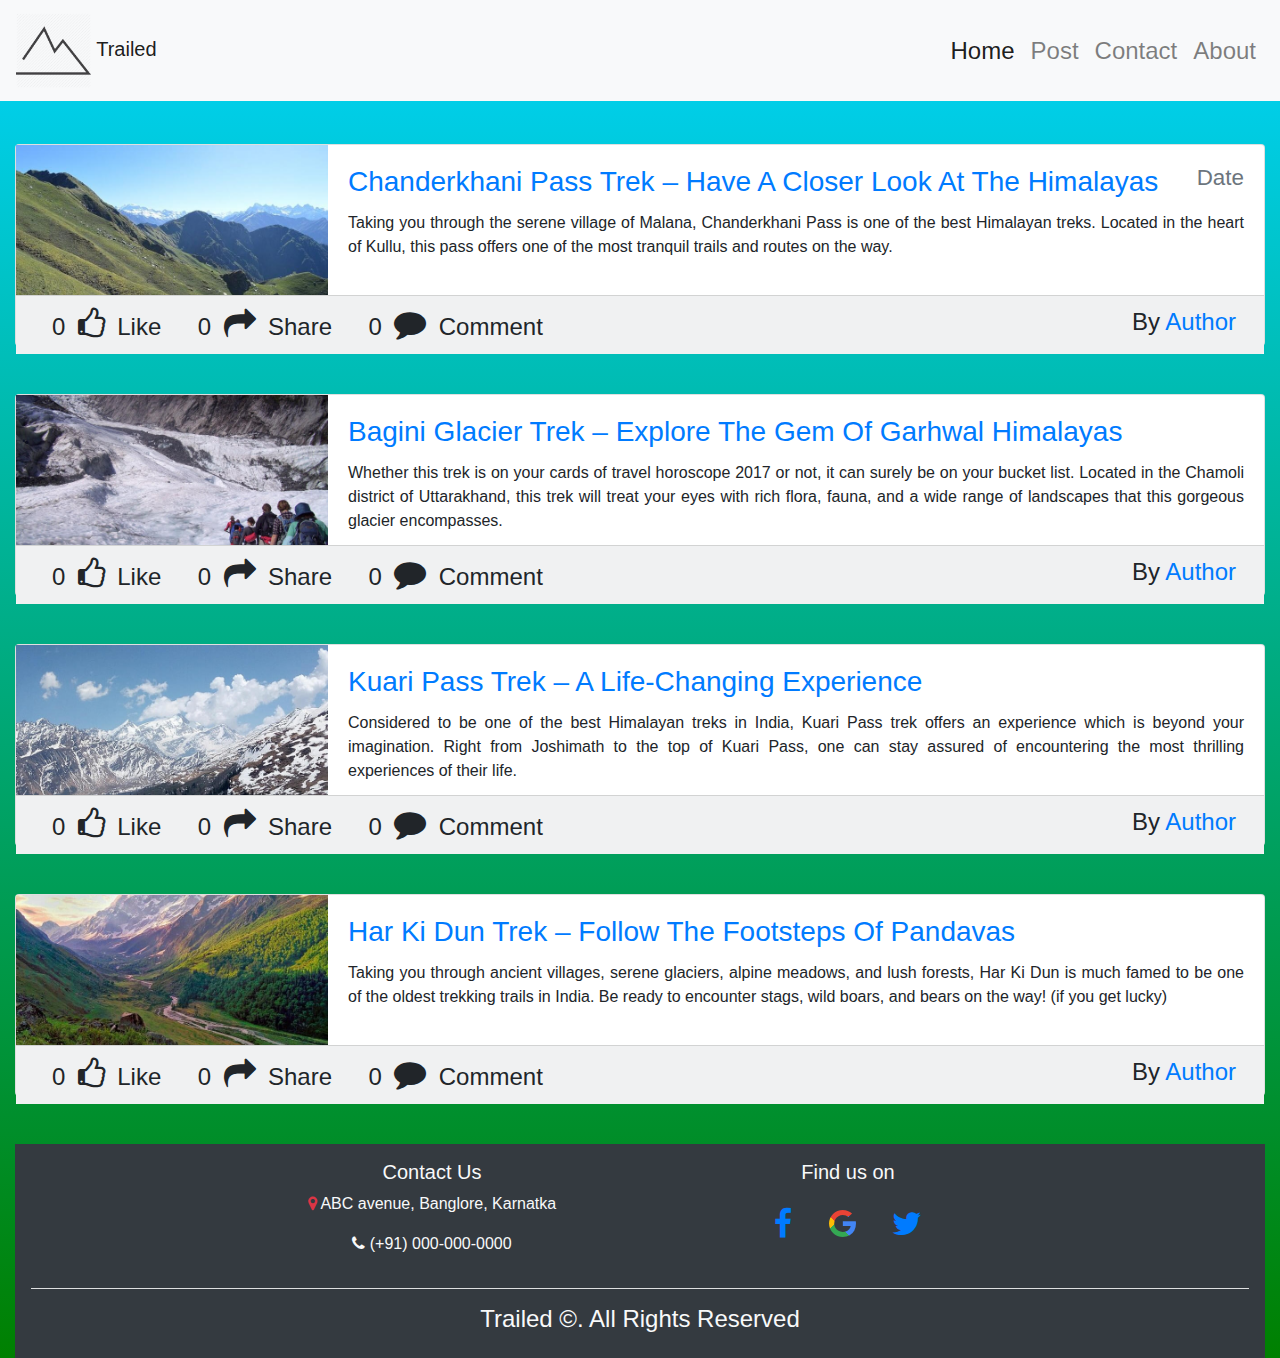
==== index.html @ d204b9c5 "first commit" ====
<!DOCTYPE html>
<html lang="en">

<head>
    <meta charset="UTF-8">
    <meta name="viewport" content="width=device-width, initial-scale=1.0">
    <title>Trailed</title>
    <link rel="stylesheet" href="https://stackpath.bootstrapcdn.com/bootstrap/4.5.2/css/bootstrap.min.css"
        integrity="sha384-JcKb8q3iqJ61gNV9KGb8thSsNjpSL0n8PARn9HuZOnIxN0hoP+VmmDGMN5t9UJ0Z" crossorigin="anonymous">
    <link rel="stylesheet" href="https://stackpath.bootstrapcdn.com/font-awesome/4.7.0/css/font-awesome.min.css"
        integrity="sha384-wvfXpqpZZVQGK6TAh5PVlGOfQNHSoD2xbE+QkPxCAFlNEevoEH3Sl0sibVcOQVnN" crossorigin="anonymous">
    <link rel="stylesheet" href="style.css">
</head>

<body class="">
    <div class="container-fluid">
        <header>
            <nav class="navbar navbar-expand-md navbar-light bg-light fixed-top">
                <a href="#" class="navbar-brand">
                    <img src="images/logo.png" alt="" class="logo"> Trailed
                </a>
                <button class="navbar-toggler" data-target="#my-nav" data-toggle="collapse" aria-controls="my-nav"
                    aria-expanded="false" aria-label="Toggle navigation">
                    <span class="navbar-toggler-icon"></span>
                </button>
                <div id="my-nav" class="collapse navbar-collapse">
                    <ul class="navbar-nav ml-auto">
                        <li class="nav-item active">
                            <a class="nav-link" href="#">Home</a>
                        </li>
                        <li class="nav-item">
                            <a class="nav-link" href="post.html">Post</a>
                        </li>
                        <li class="nav-item">
                            <a class="nav-link" href="#">Contact</a>
                        </li>
                        <li class="nav-item">
                            <a class="nav-link" href="#">About</a>
                        </li>
                    </ul>
                </div>
            </nav>
        </header>

        <div class="section mt-5 pt-5">
            <div class="card mt-5">
                <div class="row no-gutters post-content">
                    <div class="col-md-3">
                        <img src="images/Chanderkhani-Pass-Trek.jpg" class="post-thumbnail img-fluid" alt="">
                    </div>
                    <div class="col-md-9">
                        <div class="card-body post-desc">
                            <a href="#">
                                <h3 class="card-title">Chanderkhani Pass Trek – Have A Closer Look At The Himalayas<small class="float-right small text-muted">Date</small></h3>
                            </a>
                            <p class="card-text text-justify">Taking you through the serene village of Malana,
                                Chanderkhani Pass is one of the best Himalayan treks. Located in the heart of Kullu,
                                this pass offers one of the most tranquil trails and routes on the way.</p>
                        </div>
                    </div>
                    <div class="col-md-12 bg-light">
                        <div class="card-footer">
                            <div class="float-right">
                                <h4 class="d-inline px-2 post-author">By <a href="#">Author</a></h4>
                            </div>
                            <div class="post-action">
                                <span class="px-2">
                                    <h4 class="likeCount d-inline px-2">0</h4>
                                    <span class="likeBtn" type="button">
                                        <i class="fa fa-thumbs-o-up fa-2x"></i>
                                        <h4 class="d-inline px-2">Like</h4>
                                    </span>
                                </span>
                                <span class="px-2">
                                    <h4 class="shareCount d-inline px-2">0</h4>
                                    <span class="shareBtn" type="button">
                                        <i class="fa fa-share fa-2x"></i>
                                        <h4 class="d-inline px-2">Share</h4>
                                    </span>
                                </span>
                                <span class="px-2">
                                    <h4 class="commentCount d-inline px-2">0</h4>
                                    <span class="commentBtn" type="button">
                                        <i class="fa fa-comment fa-2x"></i>
                                        <h4 class="d-inline px-2">Comment</h4>
                                    </span>
                                </span>
                            </div>
                        </div>
                    </div>
                </div>
            </div>
            <div class="card mt-5">
                <div class="row no-gutters post-content">
                    <div class="col-md-3">
                        <img src="images/Bagini-Glacier-Trek.jpg" class="post-thumbnail img-fluid" alt="">
                    </div>
                    <div class="col-md-9">
                        <div class="card-body post-desc">
                            <a href="#">
                                <h3 class="card-title">Bagini Glacier Trek – Explore The Gem Of Garhwal Himalayas</h3>
                            </a>
                            <p class="card-text text-justify">Whether this trek is on your cards of travel horoscope
                                2017 or not, it can surely be on your bucket list. Located in the Chamoli district of
                                Uttarakhand, this trek will treat your eyes with rich flora, fauna, and a wide range of
                                landscapes that this gorgeous glacier encompasses.</p>
                        </div>
                    </div>
                    <div class="col-md-12 bg-light">
                        <div class="card-footer">
                            <div class="float-right">
                                <h4 class="d-inline px-2 post-author">By <a href="#">Author</a></h4>
                            </div>
                            <div class="post-action">
                                <span class="px-2">
                                    <h4 class="likeCount d-inline px-2">0</h4>
                                    <span class="likeBtn" type="button">
                                        <i class="fa fa-thumbs-o-up fa-2x"></i>
                                        <h4 class="d-inline px-2">Like</h4>
                                    </span>
                                </span>
                                <span class="px-2">
                                    <h4 class="shareCount d-inline px-2">0</h4>
                                    <span class="shareBtn" type="button">
                                        <i class="fa fa-share fa-2x"></i>
                                        <h4 class="d-inline px-2">Share</h4>
                                    </span>
                                </span>
                                <span class="px-2">
                                    <h4 class="commentCount d-inline px-2">0</h4>
                                    <span class="commentBtn" type="button">
                                        <i class="fa fa-comment fa-2x"></i>
                                        <h4 class="d-inline px-2">Comment</h4>
                                    </span>
                                </span>
                            </div>
                        </div>
                    </div>
                </div>
            </div>
            <div class="card mt-5">
                <div class="row no-gutters post-content">
                    <div class="col-md-3">
                        <img src="images/Kuari-Pass-Trek.jpg" class="post-thumbnail img-fluid" alt="">
                    </div>
                    <div class="col-md-9">
                        <div class="card-body post-desc">
                            <a href="#">
                                <h3 class="card-title">Kuari Pass Trek – A Life-Changing Experience</h3>
                            </a>
                            <p class="card-text text-justify">Considered to be one of the best Himalayan treks in India,
                                Kuari Pass trek offers an experience which is beyond your imagination. Right from
                                Joshimath to the top of Kuari Pass, one can stay assured of encountering the most
                                thrilling experiences of their life.</p>
                        </div>
                    </div>
                    <div class="col-md-12 bg-light">
                        <div class="card-footer">
                            <div class="float-right">
                                <h4 class="d-inline px-2 post-author">By <a href="#">Author</a></h4>
                            </div>
                            <div class="post-action">
                                <span class="px-2">
                                    <h4 class="likeCount d-inline px-2">0</h4>
                                    <span class="likeBtn" type="button">
                                        <i class="fa fa-thumbs-o-up fa-2x"></i>
                                        <h4 class="d-inline px-2">Like</h4>
                                    </span>
                                </span>
                                <span class="px-2">
                                    <h4 class="shareCount d-inline px-2">0</h4>
                                    <span class="shareBtn" type="button">
                                        <i class="fa fa-share fa-2x"></i>
                                        <h4 class="d-inline px-2">Share</h4>
                                    </span>
                                </span>
                                <span class="px-2">
                                    <h4 class="commentCount d-inline px-2">0</h4>
                                    <span class="commentBtn" type="button">
                                        <i class="fa fa-comment fa-2x"></i>
                                        <h4 class="d-inline px-2">Comment</h4>
                                    </span>
                                </span>
                            </div>
                        </div>
                    </div>
                </div>
            </div>
            <div class="card mt-5">
                <div class="row no-gutters post-content">
                    <div class="col-md-3">
                        <img src="images/Har-Ki-Dun-Winter-Trek1.jpg" class="post-thumbnail img-fluid" alt="">
                    </div>
                    <div class="col-md-9">
                        <div class="card-body post-desc">
                            <a href="#">
                                <h3 class="card-title">Har Ki Dun Trek – Follow The Footsteps Of Pandavas</h3>
                            </a>
                            <p class="card-text text-justify">Taking you through ancient villages, serene glaciers,
                                alpine meadows, and lush forests, Har Ki Dun is much famed to be one of the oldest
                                trekking trails in India. Be ready to encounter stags, wild boars, and bears on the way!
                                (if you get lucky)

                            </p>
                        </div>
                    </div>
                    <div class="col-md-12 bg-light">
                        <div class="card-footer">
                            <div class="float-right">
                                <h4 class="d-inline px-2 post-author">By <a href="#">Author</a></h4>
                            </div>
                            <div class="post-action">
                                <span class="px-2">
                                    <h4 class="likeCount d-inline px-2">0</h4>
                                    <span class="likeBtn" type="button">
                                        <i class="fa fa-thumbs-o-up fa-2x"></i>
                                        <h4 class="d-inline px-2">Like</h4>
                                    </span>
                                </span>
                                <span class="px-2">
                                    <h4 class="shareCount d-inline px-2">0</h4>
                                    <span class="shareBtn" type="button">
                                        <i class="fa fa-share fa-2x"></i>
                                        <h4 class="d-inline px-2">Share</h4>
                                    </span>
                                </span>
                                <span class="px-2">
                                    <h4 class="commentCount d-inline px-2">0</h4>
                                    <span class="commentBtn" type="button">
                                        <i class="fa fa-comment fa-2x"></i>
                                        <h4 class="d-inline px-2">Comment</h4>
                                    </span>
                                </span>
                            </div>
                        </div>
                    </div>
                </div>
            </div>
        </div>

        <footer class="bg-dark text-light p-3 mt-5">
            <div class="row">
                <div class="offset-md-2 col-md-4 text-center">
                    <h5>Contact Us</h5>
                    <p><i class="fa fa-map-marker text-danger"></i> ABC avenue, Banglore, Karnatka</p>
                    <p><i class="fa fa-phone"></i> (+91) 000-000-0000</p>
                </div>
                <div class="col-md-4 text-center">
                    <h5 class="">Find us on</h5>
                    <div>
                        <a href="#"><i class="fa fa-facebook fa-2x p-3"></i></a>
                        <a href="#"><i class="fa fa-google fa-2x p-3"></i></a>
                        <a href="#"><i class="fa fa-twitter fa-2x p-3"></i></a>
                    </div>
                </div>
            </div>
            <hr class="bg-light">
            <div class="h4 text-center align-self-center">Trailed &copy;. All Rights Reserved</div>
        </footer>
    </div>
    <!-- <script src="index.js"></script> -->
    <script src="https://code.jquery.com/jquery-3.5.1.slim.min.js"
        integrity="sha384-DfXdz2htPH0lsSSs5nCTpuj/zy4C+OGpamoFVy38MVBnE+IbbVYUew+OrCXaRkfj"
        crossorigin="anonymous"></script>
    <script src="https://cdn.jsdelivr.net/npm/popper.js@1.16.1/dist/umd/popper.min.js"
        integrity="sha384-9/reFTGAW83EW2RDu2S0VKaIzap3H66lZH81PoYlFhbGU+6BZp6G7niu735Sk7lN"
        crossorigin="anonymous"></script>
    <script src="https://stackpath.bootstrapcdn.com/bootstrap/4.5.2/js/bootstrap.min.js"
        integrity="sha384-B4gt1jrGC7Jh4AgTPSdUtOBvfO8shuf57BaghqFfPlYxofvL8/KUEfYiJOMMV+rV"
        crossorigin="anonymous"></script>
</body>

</html>
---- style.css ----
@media only screen and (max-width:1080px){
    .post-content .post-action h4, .post-content .post-action i{
        font-size: 16px !important;
    }
}
@media only screen and (max-width:768px){
    .post-content, .post-action, .post-thumbnail, .post-desc{
        all: unset;
    }
    .post-thumbnail{
        width: 100%;
        height: 250px;
        object-fit: cover;
    }
    .post-content{
        padding: 10px 10px 0 10px;
        height: auto !important;
    }
    .post-action span span h4, .post-author{
        /* border: 2px solid black; */
        display: none !important;
    }
}
body{
    background-image: linear-gradient(to bottom, rgb(0, 212, 250) ,  green);
}
#login, #login .container-fluid, #login .container-fluid .row:first-child{
    height:100vh;
}
#login{
    background-image: url(images/bg-login.jpg);
}
.logo{
    width: 75px;
}
.fa-google {
    background: conic-gradient(from -45deg, #ea4335 110deg, #4285f4 90deg 180deg, #34a853 180deg 270deg, #fbbc05 270deg) 73% 55%/150% 150% no-repeat;
    -webkit-background-clip: text;
    background-clip: text;
    color: transparent;
    -webkit-text-fill-color: transparent;
}
a{
    text-decoration: none;
}
header ul li{
    font-size: 24px;
}
.post-content{
    height: 200px;
    /* overflow: hidden; */
}
.post-desc{
    height: 150px;
    overflow: hidden;
    text-overflow: ellipsis;
}
.post-thumbnail{
    width: 100%;
    /* border: 3px solid red; */
    height: 150px;
    object-fit: cover;
    overflow: hidden;
    /* margin: 10px; */
}

input[type='file'] {
    background-color: transparent !important;
    border: none;    
    padding: 0;
}
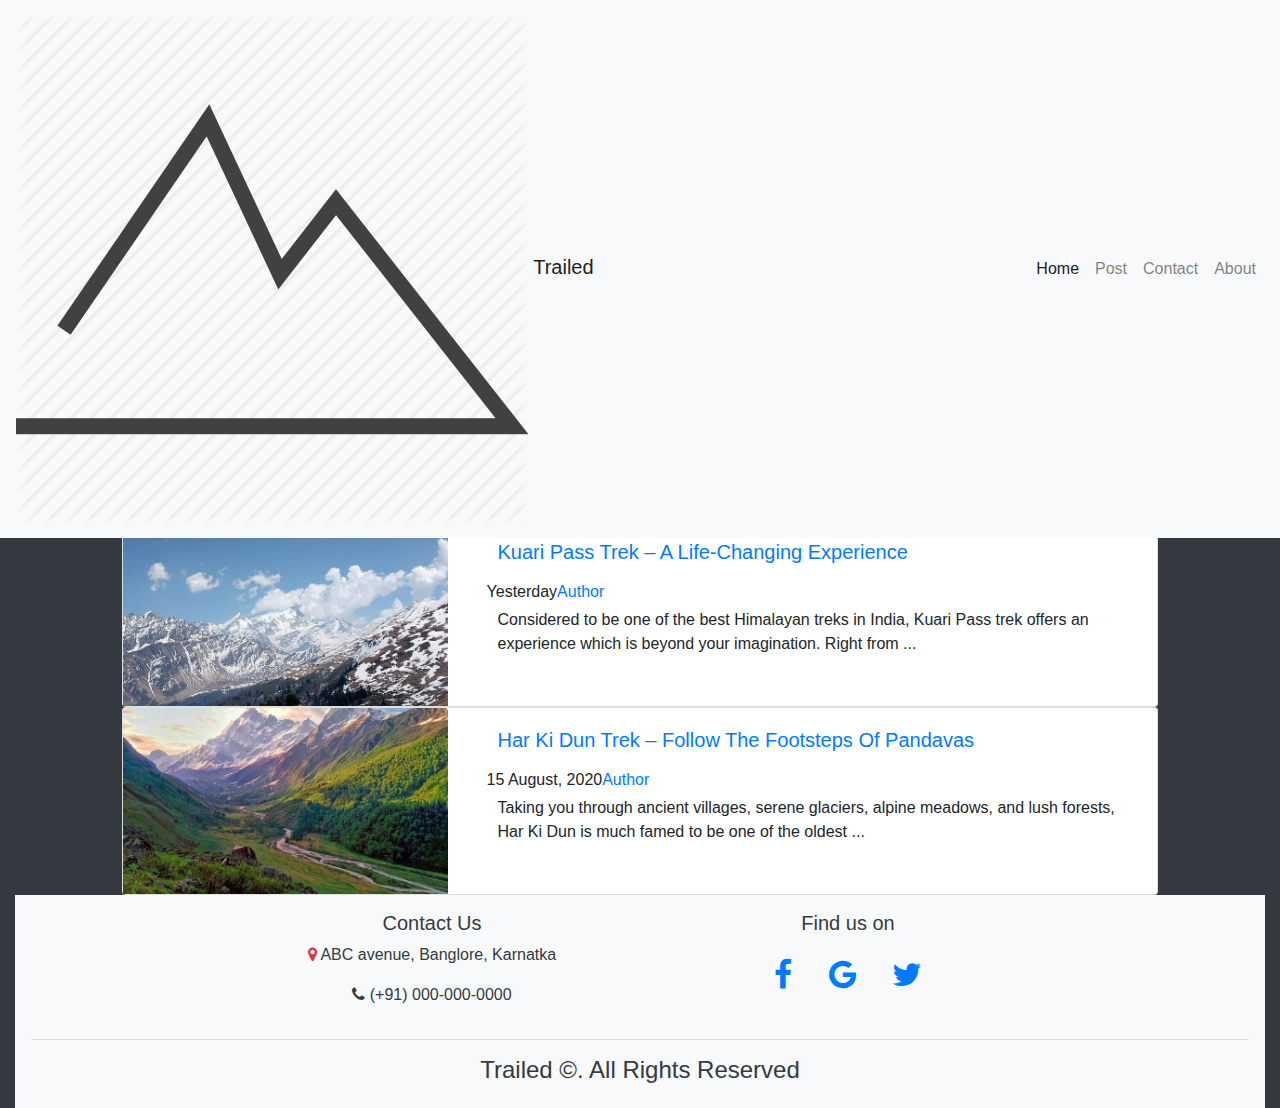
==== commit 727d6107: "modified index page structure" ====
--- a/index.html
+++ b/index.html
@@ -9,10 +9,10 @@
         integrity="sha384-JcKb8q3iqJ61gNV9KGb8thSsNjpSL0n8PARn9HuZOnIxN0hoP+VmmDGMN5t9UJ0Z" crossorigin="anonymous">
     <link rel="stylesheet" href="https://stackpath.bootstrapcdn.com/font-awesome/4.7.0/css/font-awesome.min.css"
         integrity="sha384-wvfXpqpZZVQGK6TAh5PVlGOfQNHSoD2xbE+QkPxCAFlNEevoEH3Sl0sibVcOQVnN" crossorigin="anonymous">
-    <link rel="stylesheet" href="style.css">
+    <link rel="stylesheet" href="style copy.css">
 </head>
 
-<body class="">
+<body class="bg-dark">
     <div class="container-fluid">
         <header>
             <nav class="navbar navbar-expand-md navbar-light bg-light fixed-top">
@@ -43,202 +43,122 @@
         </header>
 
         <div class="section mt-5 pt-5">
-            <div class="card mt-5">
-                <div class="row no-gutters post-content">
-                    <div class="col-md-3">
-                        <img src="images/Chanderkhani-Pass-Trek.jpg" class="post-thumbnail img-fluid" alt="">
-                    </div>
-                    <div class="col-md-9">
-                        <div class="card-body post-desc">
-                            <a href="#">
-                                <h3 class="card-title">Chanderkhani Pass Trek – Have A Closer Look At The Himalayas<small class="float-right small text-muted">Date</small></h3>
-                            </a>
-                            <p class="card-text text-justify">Taking you through the serene village of Malana,
-                                Chanderkhani Pass is one of the best Himalayan treks. Located in the heart of Kullu,
-                                this pass offers one of the most tranquil trails and routes on the way.</p>
-                        </div>
-                    </div>
-                    <div class="col-md-12 bg-light">
-                        <div class="card-footer">
-                            <div class="float-right">
-                                <h4 class="d-inline px-2 post-author">By <a href="#">Author</a></h4>
+            <div class="row mt-5">
+                <div class="offset-md-1 col-md-10">
+                    <div class="card article">
+                        <div class="row">
+                            <div class="col-md-4">
+                                <img class="card-img-top article-img img-fluid" src="images/Chanderkhani-Pass-Trek.jpg"
+                                    alt="image">
                             </div>
-                            <div class="post-action">
-                                <span class="px-2">
-                                    <h4 class="likeCount d-inline px-2">0</h4>
-                                    <span class="likeBtn" type="button">
-                                        <i class="fa fa-thumbs-o-up fa-2x"></i>
-                                        <h4 class="d-inline px-2">Like</h4>
-                                    </span>
-                                </span>
-                                <span class="px-2">
-                                    <h4 class="shareCount d-inline px-2">0</h4>
-                                    <span class="shareBtn" type="button">
-                                        <i class="fa fa-share fa-2x"></i>
-                                        <h4 class="d-inline px-2">Share</h4>
-                                    </span>
-                                </span>
-                                <span class="px-2">
-                                    <h4 class="commentCount d-inline px-2">0</h4>
-                                    <span class="commentBtn" type="button">
-                                        <i class="fa fa-comment fa-2x"></i>
-                                        <h4 class="d-inline px-2">Comment</h4>
-                                    </span>
-                                </span>
+                            <div class="col-md-8">
+                                <div class="card-body article-content">
+                                    <a href="javascript:void(0)">
+                                        <h5 class="card-title article-title">Chanderkhani Pass Trek – Have A Closer Look
+                                            At The Himalayas</h5>
+                                    </a>
+                                    <div class="row article-meta p-1">
+                                        <div class="card-text article-date">1 Hour ago</div>
+                                        <div class="card-text article-author"><a href="javascript:void(0)">Author</a>
+                                        </div>
+                                    </div>
+                                    <p class="card-text article-desc">Taking you through the serene village of Malana,
+                                        Chanderkhani Pass is one of the best Himalayan treks. Located in the heart of Kullu,
+                                        this pass offers one of the most tranquil trails and routes on the way.</p>
+                                </div>
                             </div>
                         </div>
                     </div>
                 </div>
-            </div>
-            <div class="card mt-5">
-                <div class="row no-gutters post-content">
-                    <div class="col-md-3">
-                        <img src="images/Bagini-Glacier-Trek.jpg" class="post-thumbnail img-fluid" alt="">
-                    </div>
-                    <div class="col-md-9">
-                        <div class="card-body post-desc">
-                            <a href="#">
-                                <h3 class="card-title">Bagini Glacier Trek – Explore The Gem Of Garhwal Himalayas</h3>
-                            </a>
-                            <p class="card-text text-justify">Whether this trek is on your cards of travel horoscope
-                                2017 or not, it can surely be on your bucket list. Located in the Chamoli district of
-                                Uttarakhand, this trek will treat your eyes with rich flora, fauna, and a wide range of
-                                landscapes that this gorgeous glacier encompasses.</p>
-                        </div>
-                    </div>
-                    <div class="col-md-12 bg-light">
-                        <div class="card-footer">
-                            <div class="float-right">
-                                <h4 class="d-inline px-2 post-author">By <a href="#">Author</a></h4>
+                <div class="col-md-1"></div>
+
+                <div class="offset-md-1 col-md-10">
+                    <div class="card article">
+                        <div class="row">
+                            <div class="col-md-4">
+                                <img class="card-img-top article-img img-fluid" src="images/Bagini-Glacier-Trek.jpg"
+                                    alt="image">
                             </div>
-                            <div class="post-action">
-                                <span class="px-2">
-                                    <h4 class="likeCount d-inline px-2">0</h4>
-                                    <span class="likeBtn" type="button">
-                                        <i class="fa fa-thumbs-o-up fa-2x"></i>
-                                        <h4 class="d-inline px-2">Like</h4>
-                                    </span>
-                                </span>
-                                <span class="px-2">
-                                    <h4 class="shareCount d-inline px-2">0</h4>
-                                    <span class="shareBtn" type="button">
-                                        <i class="fa fa-share fa-2x"></i>
-                                        <h4 class="d-inline px-2">Share</h4>
-                                    </span>
-                                </span>
-                                <span class="px-2">
-                                    <h4 class="commentCount d-inline px-2">0</h4>
-                                    <span class="commentBtn" type="button">
-                                        <i class="fa fa-comment fa-2x"></i>
-                                        <h4 class="d-inline px-2">Comment</h4>
-                                    </span>
-                                </span>
+                            <div class="col-md-8">
+                                <div class="card-body article-content">
+                                    <a href="javascript:void(0)">
+                                        <h5 class="card-title article-title">Bagini Glacier Trek – Explore The Gem Of Garhwal Himalayas</h5>
+                                    </a>
+                                    <div class="row article-meta p-1">
+                                        <div class="card-text article-date">Today</div>
+                                        <div class="card-text article-author"><a href="javascript:void(0)">Author</a>
+                                        </div>
+                                    </div>
+                                    <p class="card-text article-desc">Whether this trek is on your cards of travel horoscope
+                                        2017 or not, it can surely be on your bucket list. Located in the Chamoli district of
+                                        Uttarakhand, this trek will treat your eyes with rich flora, fauna, and a wide range of
+                                        landscapes that this gorgeous glacier encompasses.</p>
+                                </div>
                             </div>
                         </div>
                     </div>
                 </div>
-            </div>
-            <div class="card mt-5">
-                <div class="row no-gutters post-content">
-                    <div class="col-md-3">
-                        <img src="images/Kuari-Pass-Trek.jpg" class="post-thumbnail img-fluid" alt="">
-                    </div>
-                    <div class="col-md-9">
-                        <div class="card-body post-desc">
-                            <a href="#">
-                                <h3 class="card-title">Kuari Pass Trek – A Life-Changing Experience</h3>
-                            </a>
-                            <p class="card-text text-justify">Considered to be one of the best Himalayan treks in India,
-                                Kuari Pass trek offers an experience which is beyond your imagination. Right from
-                                Joshimath to the top of Kuari Pass, one can stay assured of encountering the most
-                                thrilling experiences of their life.</p>
-                        </div>
-                    </div>
-                    <div class="col-md-12 bg-light">
-                        <div class="card-footer">
-                            <div class="float-right">
-                                <h4 class="d-inline px-2 post-author">By <a href="#">Author</a></h4>
+                <div class="col-md-1"></div>
+
+                <div class="offset-md-1 col-md-10">
+                    <div class="card article">
+                        <div class="row">
+                            <div class="col-md-4">
+                                <img class="card-img-top article-img img-fluid" src="images/Kuari-Pass-Trek.jpg"
+                                    alt="">
                             </div>
-                            <div class="post-action">
-                                <span class="px-2">
-                                    <h4 class="likeCount d-inline px-2">0</h4>
-                                    <span class="likeBtn" type="button">
-                                        <i class="fa fa-thumbs-o-up fa-2x"></i>
-                                        <h4 class="d-inline px-2">Like</h4>
-                                    </span>
-                                </span>
-                                <span class="px-2">
-                                    <h4 class="shareCount d-inline px-2">0</h4>
-                                    <span class="shareBtn" type="button">
-                                        <i class="fa fa-share fa-2x"></i>
-                                        <h4 class="d-inline px-2">Share</h4>
-                                    </span>
-                                </span>
-                                <span class="px-2">
-                                    <h4 class="commentCount d-inline px-2">0</h4>
-                                    <span class="commentBtn" type="button">
-                                        <i class="fa fa-comment fa-2x"></i>
-                                        <h4 class="d-inline px-2">Comment</h4>
-                                    </span>
-                                </span>
+                            <div class="col-md-8">
+                                <div class="card-body article-content">
+                                    <a href="javascript:void(0)">
+                                        <h5 class="card-title article-title">Kuari Pass Trek – A Life-Changing Experience</h5>
+                                    </a>
+                                    <div class="row article-meta p-1">
+                                        <div class="card-text article-date">Yesterday</div>
+                                        <div class="card-text article-author"><a href="javascript:void(0)">Author</a>
+                                        </div>
+                                    </div>
+                                    <p class="card-text article-desc">Considered to be one of the best Himalayan treks in India,
+                                        Kuari Pass trek offers an experience which is beyond your imagination. Right from
+                                        Joshimath to the top of Kuari Pass, one can stay assured of encountering the most
+                                        thrilling experiences of their life.</p>
+                                </div>
                             </div>
                         </div>
                     </div>
                 </div>
-            </div>
-            <div class="card mt-5">
-                <div class="row no-gutters post-content">
-                    <div class="col-md-3">
-                        <img src="images/Har-Ki-Dun-Winter-Trek1.jpg" class="post-thumbnail img-fluid" alt="">
-                    </div>
-                    <div class="col-md-9">
-                        <div class="card-body post-desc">
-                            <a href="#">
-                                <h3 class="card-title">Har Ki Dun Trek – Follow The Footsteps Of Pandavas</h3>
-                            </a>
-                            <p class="card-text text-justify">Taking you through ancient villages, serene glaciers,
-                                alpine meadows, and lush forests, Har Ki Dun is much famed to be one of the oldest
-                                trekking trails in India. Be ready to encounter stags, wild boars, and bears on the way!
-                                (if you get lucky)
+                <div class="col-md-1"></div>
 
-                            </p>
-                        </div>
-                    </div>
-                    <div class="col-md-12 bg-light">
-                        <div class="card-footer">
-                            <div class="float-right">
-                                <h4 class="d-inline px-2 post-author">By <a href="#">Author</a></h4>
+                <div class="offset-md-1 col-md-10">
+                    <div class="card article">
+                        <div class="row">
+                            <div class="col-md-4">
+                                <img class="card-img-top article-img img-fluid" src="images/Har-Ki-Dun-Winter-Trek1.jpg"
+                                    alt="">
                             </div>
-                            <div class="post-action">
-                                <span class="px-2">
-                                    <h4 class="likeCount d-inline px-2">0</h4>
-                                    <span class="likeBtn" type="button">
-                                        <i class="fa fa-thumbs-o-up fa-2x"></i>
-                                        <h4 class="d-inline px-2">Like</h4>
-                                    </span>
-                                </span>
-                                <span class="px-2">
-                                    <h4 class="shareCount d-inline px-2">0</h4>
-                                    <span class="shareBtn" type="button">
-                                        <i class="fa fa-share fa-2x"></i>
-                                        <h4 class="d-inline px-2">Share</h4>
-                                    </span>
-                                </span>
-                                <span class="px-2">
-                                    <h4 class="commentCount d-inline px-2">0</h4>
-                                    <span class="commentBtn" type="button">
-                                        <i class="fa fa-comment fa-2x"></i>
-                                        <h4 class="d-inline px-2">Comment</h4>
-                                    </span>
-                                </span>
+                            <div class="col-md-8">
+                                <div class="card-body article-content">
+                                    <a href="javascript:void(0)">
+                                        <h5 class="card-title article-title">Har Ki Dun Trek – Follow The Footsteps Of Pandavas</h5>
+                                    </a>
+                                    <div class="row article-meta p-1">
+                                        <div class="card-text article-date">15 August, 2020</div>
+                                        <div class="card-text article-author"><a href="javascript:void(0)">Author</a>
+                                        </div>
+                                    </div>
+                                    <p class="card-text article-desc">Taking you through ancient villages, serene glaciers,
+                                        alpine meadows, and lush forests, Har Ki Dun is much famed to be one of the oldest
+                                        trekking trails in India. Be ready to encounter stags, wild boars, and bears on the way!
+                                        (if you get lucky)</p>
+                                </div>
                             </div>
                         </div>
                     </div>
                 </div>
+                <div class="col-md-1"></div>
             </div>
         </div>
 
-        <footer class="bg-dark text-light p-3 mt-5">
+        <footer class="bg-light text-dark p-3">
             <div class="row">
                 <div class="offset-md-2 col-md-4 text-center">
                     <h5>Contact Us</h5>
@@ -258,7 +178,7 @@
             <div class="h4 text-center align-self-center">Trailed &copy;. All Rights Reserved</div>
         </footer>
     </div>
-    <!-- <script src="index.js"></script> -->
+    <script src="index.js"></script>
     <script src="https://code.jquery.com/jquery-3.5.1.slim.min.js"
         integrity="sha384-DfXdz2htPH0lsSSs5nCTpuj/zy4C+OGpamoFVy38MVBnE+IbbVYUew+OrCXaRkfj"
         crossorigin="anonymous"></script>
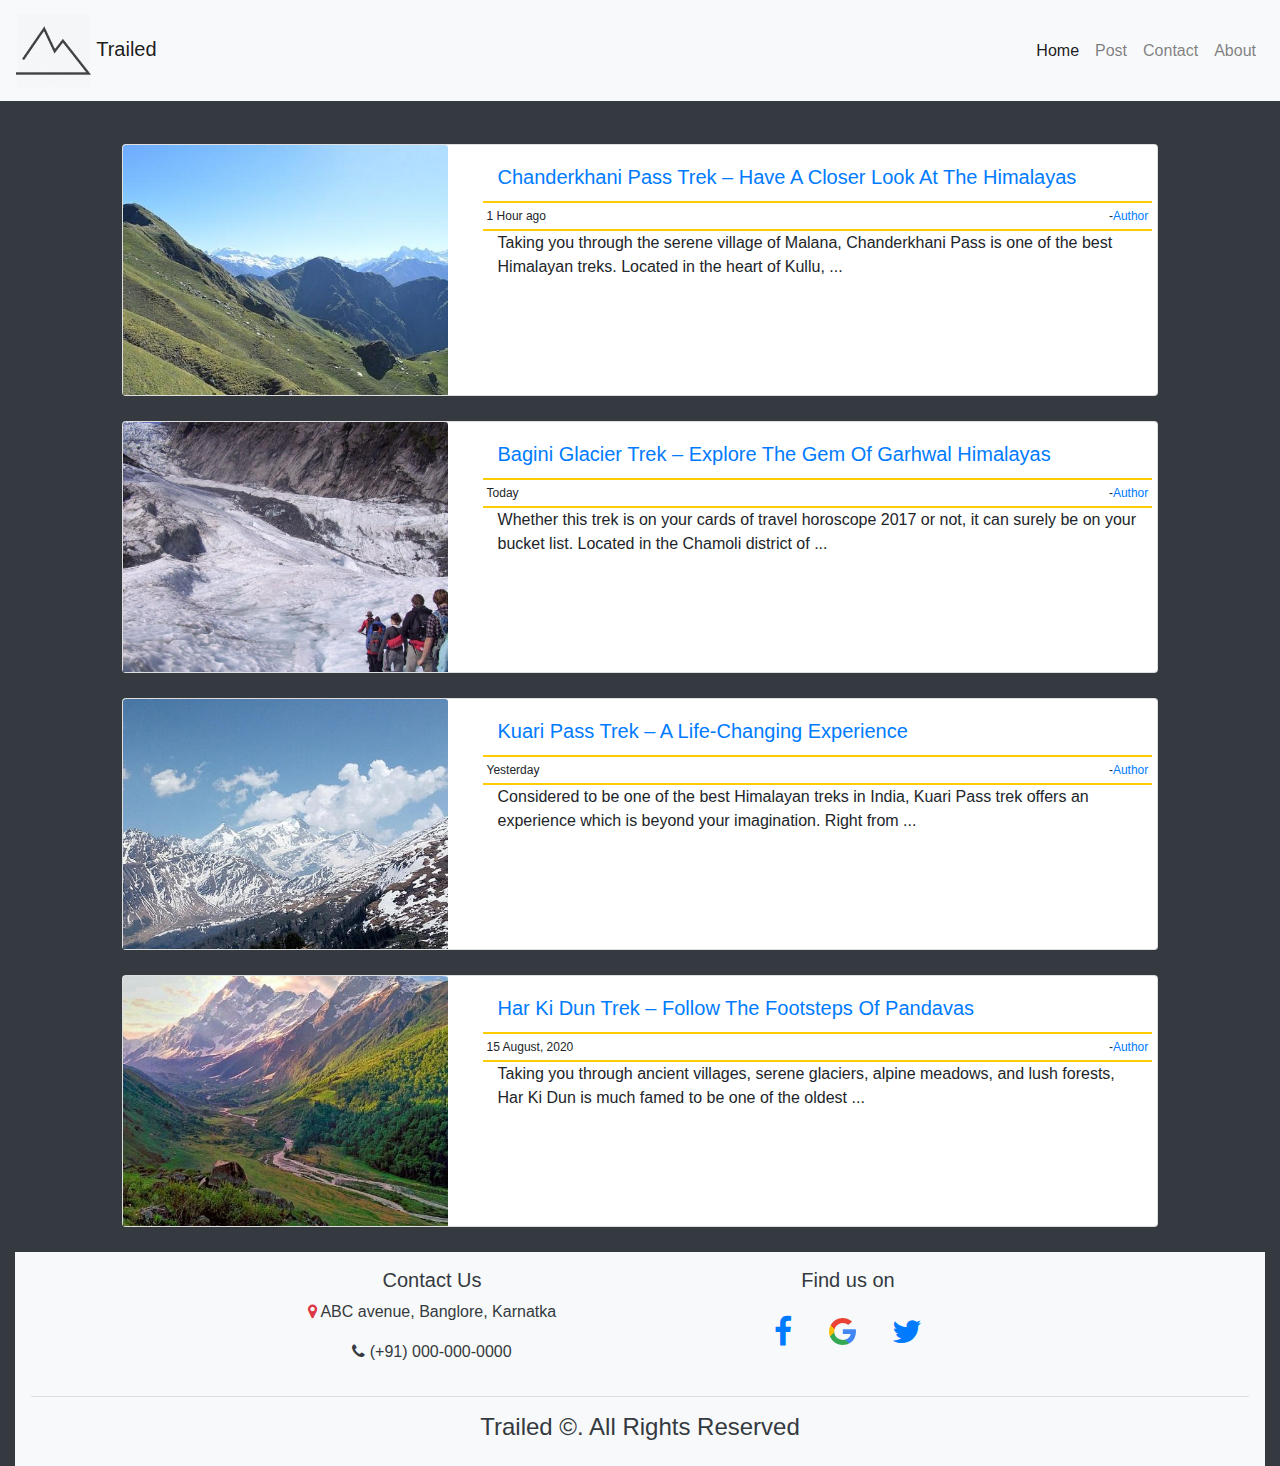
==== commit 82625a7c: "Added login validator" ====
--- a/index.html
+++ b/index.html
@@ -9,10 +9,10 @@
         integrity="sha384-JcKb8q3iqJ61gNV9KGb8thSsNjpSL0n8PARn9HuZOnIxN0hoP+VmmDGMN5t9UJ0Z" crossorigin="anonymous">
     <link rel="stylesheet" href="https://stackpath.bootstrapcdn.com/font-awesome/4.7.0/css/font-awesome.min.css"
         integrity="sha384-wvfXpqpZZVQGK6TAh5PVlGOfQNHSoD2xbE+QkPxCAFlNEevoEH3Sl0sibVcOQVnN" crossorigin="anonymous">
-    <link rel="stylesheet" href="style copy.css">
+    <link rel="stylesheet" href="style.css">
 </head>
 
-<body class="bg-dark">
+<body>
     <div class="container-fluid">
         <header>
             <nav class="navbar navbar-expand-md navbar-light bg-light fixed-top">
@@ -158,7 +158,7 @@
             </div>
         </div>
 
-        <footer class="bg-light text-dark p-3">
+        <footer class="p-3">
             <div class="row">
                 <div class="offset-md-2 col-md-4 text-center">
                     <h5>Contact Us</h5>
--- a/style.css
+++ b/style.css
@@ -0,0 +1,50 @@
+body{
+    background-color: #343a40;
+}
+footer{
+    background-color: #f8f9fa;
+    color: #343a40 ;
+}
+#login, #login .container-fluid, #login .container-fluid .row:first-child{
+    height:100vh;
+}
+#login{
+    background-image: url(images/bg-login.jpg);
+    object-fit: cover;
+}
+.logo{
+    width: 75px;
+}
+.fa-google {
+    background: conic-gradient(from -45deg, #ea4335 110deg, #4285f4 90deg 180deg, #34a853 180deg 270deg, #fbbc05 270deg) 73% 55%/150% 150% no-repeat;
+    -webkit-background-clip: text;
+    background-clip: text;
+    color: transparent;
+    -webkit-text-fill-color: transparent;
+}
+a{
+    text-decoration: none;
+}
+input[type='file'] {
+    background-color: transparent !important;
+    border: none;    
+    padding: 0;
+}
+.article{
+    margin-bottom: 25px;
+}
+.article-img{
+    max-height: 250px;
+    min-height: 250px;
+    object-fit: cover;
+}
+.article-meta{
+    justify-content: space-between;
+    border-width: 2px 0;
+    border-style: solid;
+    border-color:  #FFCC00;
+    font-size: 12px;
+}
+.article-author::before{
+    content: "-";
+}